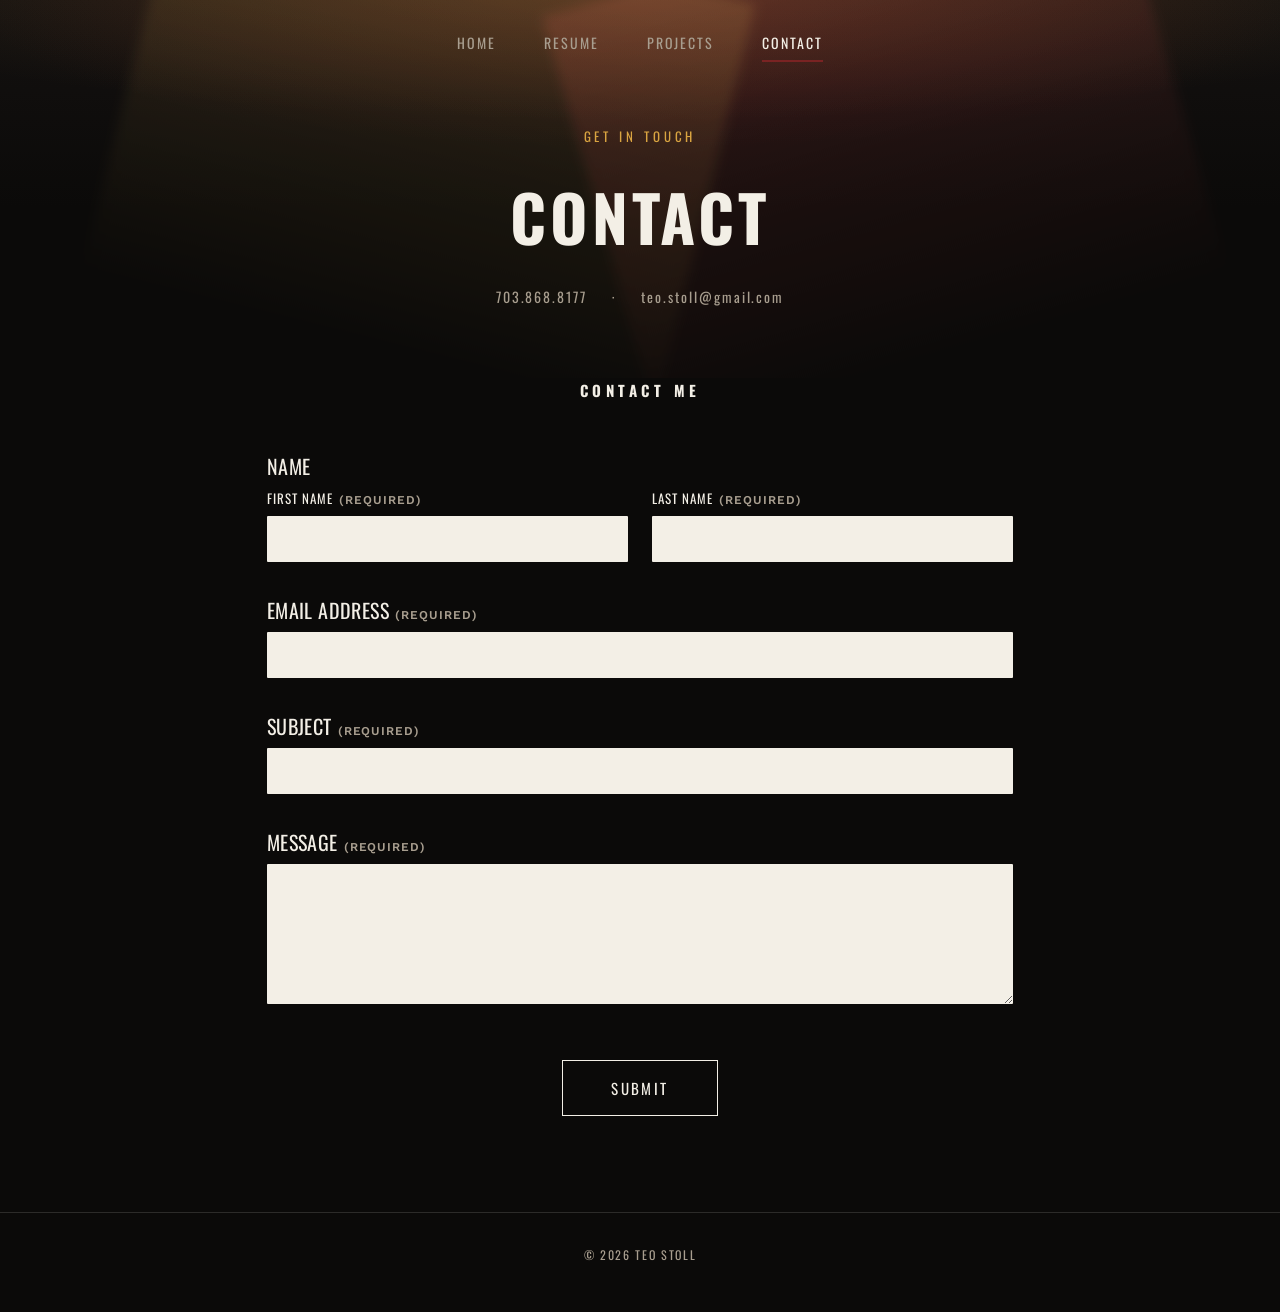
==== contact.html @ d047fc28 "Initial Build" ====
<!DOCTYPE html>
<html lang="en">
<head>
<meta charset="UTF-8">
<meta name="viewport" content="width=device-width, initial-scale=1.0">
<title>Contact — Teo Stoll</title>
<link rel="stylesheet" href="style.css">
</head>
<body>

<div class="stage">
  <nav class="nav">
    <a href="index.html">Home</a>
    <a href="resume.html">Resume</a>
    <a href="projects.html">Projects</a>
    <a href="contact.html" aria-current="page">Contact</a>
  </nav>

  <header class="hero" style="padding-bottom: 56px;">
    <p class="eyebrow">Get In Touch</p>
    <h1 style="font-size: clamp(36px, 7vw, 64px);">Contact</h1>
    <p class="contact-line">
      <span>703.868.8177</span>
      <span>&middot;</span>
      <span>teo.stoll@gmail.com</span>
    </p>
  </header>
</div>

<main class="section">

  <h2 class="section-title">Contact Me</h2>

  <!--
    NOTE: This form has no backend. To actually receive submissions once
    hosted, either:
      (a) point the form at a service like Formspree / Getform / Netlify
          Forms and set the "action" attribute to the URL they give you, or
      (b) swap this for a mailto: link.
    Netlify Forms is the easiest if you deploy there — just add the
    data-netlify="true" attribute to the <form> tag.
  -->
  <form action="#" method="POST">

    <div class="field-group">
      <label>Name</label>
      <div class="field-row">
        <div class="field">
          <label for="first-name" style="font-size: 13px; text-transform: uppercase; letter-spacing: 0.08em;">
            First Name<span class="required-tag">(Required)</span>
          </label>
          <input type="text" id="first-name" name="first-name" required>
        </div>
        <div class="field">
          <label for="last-name" style="font-size: 13px; text-transform: uppercase; letter-spacing: 0.08em;">
            Last Name<span class="required-tag">(Required)</span>
          </label>
          <input type="text" id="last-name" name="last-name" required>
        </div>
      </div>
    </div>

    <div class="field-group">
      <label for="email">Email Address<span class="required-tag">(Required)</span></label>
      <input type="email" id="email" name="email" required>
    </div>

    <div class="field-group">
      <label for="subject">Subject<span class="required-tag">(Required)</span></label>
      <input type="text" id="subject" name="subject" required>
    </div>

    <div class="field-group">
      <label for="message">Message<span class="required-tag">(Required)</span></label>
      <textarea id="message" name="message" required></textarea>
    </div>

    <button type="submit" class="submit-btn">Submit</button>

  </form>

</main>

<footer>&copy; 2026 Teo Stoll</footer>

</body>
</html>
---- style.css ----
/* ============================================
   TEO STOLL — site stylesheet
   Theme: Stage / spotlight, dark ground, warm rim light
   ============================================ */

@import url('https://fonts.googleapis.com/css2?family=Oswald:wght@400;500;600;700&family=Work+Sans:wght@400;500;600&display=swap');

:root {
  --ground:      #0b0a09;
  --ground-2:    #141110;
  --ember:       #7a2323;
  --spotlight:   #d9a441;
  --paper:       #f3efe6;
  --paper-dim:   #a89e8f;
  --line:        rgba(243, 239, 230, 0.14);

  --display: 'Oswald', 'Arial Narrow', sans-serif;
  --body:    'Work Sans', -apple-system, sans-serif;

  --gutter: clamp(24px, 6vw, 96px);
}

* { box-sizing: border-box; }

html { scroll-behavior: smooth; }

body {
  margin: 0;
  background: var(--ground);
  color: var(--paper);
  font-family: var(--body);
  line-height: 1.6;
  -webkit-font-smoothing: antialiased;
}

a { color: inherit; text-decoration: none; }

img { max-width: 100%; display: block; }

::selection { background: var(--ember); color: var(--paper); }

/* ---------- Stage / spotlight backdrop ---------- */
/* Signature element: crossing beams of light rendered in pure CSS,
   standing in for a photographed stage without reusing any image asset. */

.stage {
  position: relative;
  overflow: hidden;
  background:
    radial-gradient(ellipse 120% 70% at 50% -10%, rgba(217,164,65,0.16), transparent 60%),
    radial-gradient(ellipse 80% 60% at 50% 0%, rgba(122,35,35,0.28), transparent 65%),
    linear-gradient(180deg, var(--ground-2) 0%, var(--ground) 55%);
}

.stage::before,
.stage::after {
  content: "";
  position: absolute;
  top: -20%;
  width: 46vw;
  height: 160%;
  background: linear-gradient(180deg, rgba(217,164,65,0.16), transparent 70%);
  filter: blur(6px);
  mix-blend-mode: screen;
  pointer-events: none;
}

.stage::before {
  left: 8%;
  transform: rotate(14deg);
  animation: sway-left 14s ease-in-out infinite alternate;
}

.stage::after {
  right: 6%;
  background: linear-gradient(180deg, rgba(122,35,35,0.30), transparent 72%);
  transform: rotate(-16deg);
  animation: sway-right 16s ease-in-out infinite alternate;
}

@keyframes sway-left {
  from { transform: rotate(10deg) translateX(0); }
  to   { transform: rotate(18deg) translateX(2vw); }
}
@keyframes sway-right {
  from { transform: rotate(-12deg) translateX(0); }
  to   { transform: rotate(-20deg) translateX(-2vw); }
}

@media (prefers-reduced-motion: reduce) {
  .stage::before, .stage::after { animation: none; }
}

/* ---------- Nav ---------- */

.nav {
  display: flex;
  justify-content: center;
  gap: clamp(20px, 4vw, 48px);
  padding: 32px var(--gutter) 0;
  position: relative;
  z-index: 2;
}

.nav a {
  font-family: var(--display);
  font-size: 14px;
  letter-spacing: 0.14em;
  text-transform: uppercase;
  color: var(--paper-dim);
  padding-bottom: 6px;
  border-bottom: 2px solid transparent;
  transition: color 0.2s ease, border-color 0.2s ease;
}

.nav a:hover,
.nav a:focus-visible {
  color: var(--paper);
  border-color: var(--spotlight);
}

.nav a[aria-current="page"] {
  color: var(--paper);
  border-color: var(--ember);
}

/* ---------- Hero ---------- */

.hero {
  position: relative;
  z-index: 2;
  text-align: center;
  padding: 64px var(--gutter) 88px;
}

.hero .eyebrow {
  font-family: var(--display);
  font-size: 13px;
  letter-spacing: 0.3em;
  text-transform: uppercase;
  color: var(--spotlight);
  margin: 0 0 18px;
}

.hero h1 {
  font-family: var(--display);
  font-weight: 700;
  font-size: clamp(48px, 10vw, 104px);
  letter-spacing: 0.06em;
  margin: 0;
  text-transform: uppercase;
}

.hero .contact-line {
  margin-top: 18px;
  font-family: var(--display);
  font-size: 14px;
  letter-spacing: 0.14em;
  color: var(--paper-dim);
}

.hero .contact-line span { margin: 0 10px; }

.hero p.lede {
  max-width: 620px;
  margin: 28px auto 0;
  color: var(--paper-dim);
  font-size: 17px;
}

/* ---------- Section shell ---------- */

.section {
  position: relative;
  z-index: 2;
  max-width: 900px;
  margin: 0 auto;
  padding: 0 var(--gutter) 96px;
}

.section-title {
  font-family: var(--display);
  font-size: 15px;
  letter-spacing: 0.3em;
  text-transform: uppercase;
  color: var(--paper);
  text-align: center;
  margin: 0 0 48px;
}

hr.rule {
  border: none;
  border-top: 1px solid var(--line);
  margin: 0;
}

/* ---------- Forms (contact page) ---------- */

.field-group { margin-bottom: 32px; }

.field-group label,
.field-row .field label {
  display: block;
  font-family: var(--display);
  font-size: 20px;
  letter-spacing: 0.02em;
  text-transform: uppercase;
  margin-bottom: 6px;
}

.required-tag {
  font-family: var(--body);
  font-size: 12px;
  letter-spacing: 0.08em;
  text-transform: uppercase;
  color: var(--paper-dim);
  font-weight: 600;
  margin-left: 6px;
}

.field-row {
  display: grid;
  grid-template-columns: 1fr 1fr;
  gap: 24px;
}

@media (max-width: 560px) {
  .field-row { grid-template-columns: 1fr; }
}

input[type="text"],
input[type="email"],
textarea {
  width: 100%;
  background: var(--paper);
  color: #1a1a1a;
  border: none;
  padding: 14px 16px;
  font-family: var(--body);
  font-size: 15px;
  border-radius: 1px;
}

textarea { min-height: 140px; resize: vertical; }

input:focus-visible,
textarea:focus-visible {
  outline: 3px solid var(--spotlight);
  outline-offset: 1px;
}

.submit-btn {
  display: block;
  margin: 48px auto 0;
  background: transparent;
  border: 1px solid var(--paper);
  color: var(--paper);
  font-family: var(--display);
  font-size: 15px;
  letter-spacing: 0.16em;
  text-transform: uppercase;
  padding: 16px 48px;
  cursor: pointer;
  transition: background 0.2s ease, color 0.2s ease, border-color 0.2s ease;
}

.submit-btn:hover,
.submit-btn:focus-visible {
  background: var(--spotlight);
  border-color: var(--spotlight);
  color: #1a1400;
}

.contact-details {
  text-align: center;
  margin-bottom: 56px;
  color: var(--paper-dim);
  font-family: var(--display);
  letter-spacing: 0.1em;
}

.contact-details a { color: var(--paper); }

/* ---------- Resume page ---------- */

.resume-entry {
  display: grid;
  grid-template-columns: 160px 1fr;
  gap: 24px;
  padding: 28px 0;
  border-bottom: 1px solid var(--line);
}

.resume-entry:last-child { border-bottom: none; }

.resume-entry .when {
  font-family: var(--display);
  font-size: 13px;
  letter-spacing: 0.1em;
  text-transform: uppercase;
  color: var(--spotlight);
}

.resume-entry h3 {
  font-family: var(--display);
  font-size: 20px;
  letter-spacing: 0.02em;
  margin: 0 0 4px;
  text-transform: uppercase;
}

.resume-entry .role-meta {
  color: var(--paper-dim);
  font-size: 14px;
  margin-bottom: 10px;
}

.resume-entry ul {
  margin: 0;
  padding-left: 18px;
  color: var(--paper-dim);
}

.resume-entry ul li { margin-bottom: 6px; }

@media (max-width: 560px) {
  .resume-entry { grid-template-columns: 1fr; }
}

.skills-grid {
  display: grid;
  grid-template-columns: repeat(auto-fit, minmax(160px, 1fr));
  gap: 16px;
  margin-top: 16px;
}

.skill-chip {
  border: 1px solid var(--line);
  padding: 12px 16px;
  font-family: var(--display);
  font-size: 13px;
  letter-spacing: 0.08em;
  text-transform: uppercase;
  text-align: center;
  color: var(--paper-dim);
}

/* ---------- Projects page ---------- */

.project-grid {
  display: grid;
  grid-template-columns: repeat(auto-fit, minmax(260px, 1fr));
  gap: 28px;
}

.project-card {
  border: 1px solid var(--line);
  padding: 28px;
  transition: border-color 0.2s ease, transform 0.2s ease;
}

.project-card:hover {
  border-color: var(--spotlight);
  transform: translateY(-3px);
}

.project-card .tag {
  font-family: var(--display);
  font-size: 12px;
  letter-spacing: 0.14em;
  text-transform: uppercase;
  color: var(--spotlight);
  margin-bottom: 10px;
  display: block;
}

.project-card h3 {
  font-family: var(--display);
  font-size: 22px;
  text-transform: uppercase;
  margin: 0 0 10px;
}

.project-card p {
  color: var(--paper-dim);
  font-size: 15px;
  margin: 0 0 16px;
}

.project-card .links a {
  font-family: var(--display);
  font-size: 13px;
  letter-spacing: 0.08em;
  text-transform: uppercase;
  border-bottom: 1px solid var(--spotlight);
  padding-bottom: 2px;
  margin-right: 18px;
}

/* ---------- Footer ---------- */

footer {
  position: relative;
  z-index: 2;
  text-align: center;
  padding: 32px var(--gutter) 48px;
  border-top: 1px solid var(--line);
  color: var(--paper-dim);
  font-family: var(--display);
  font-size: 12px;
  letter-spacing: 0.14em;
  text-transform: uppercase;
}
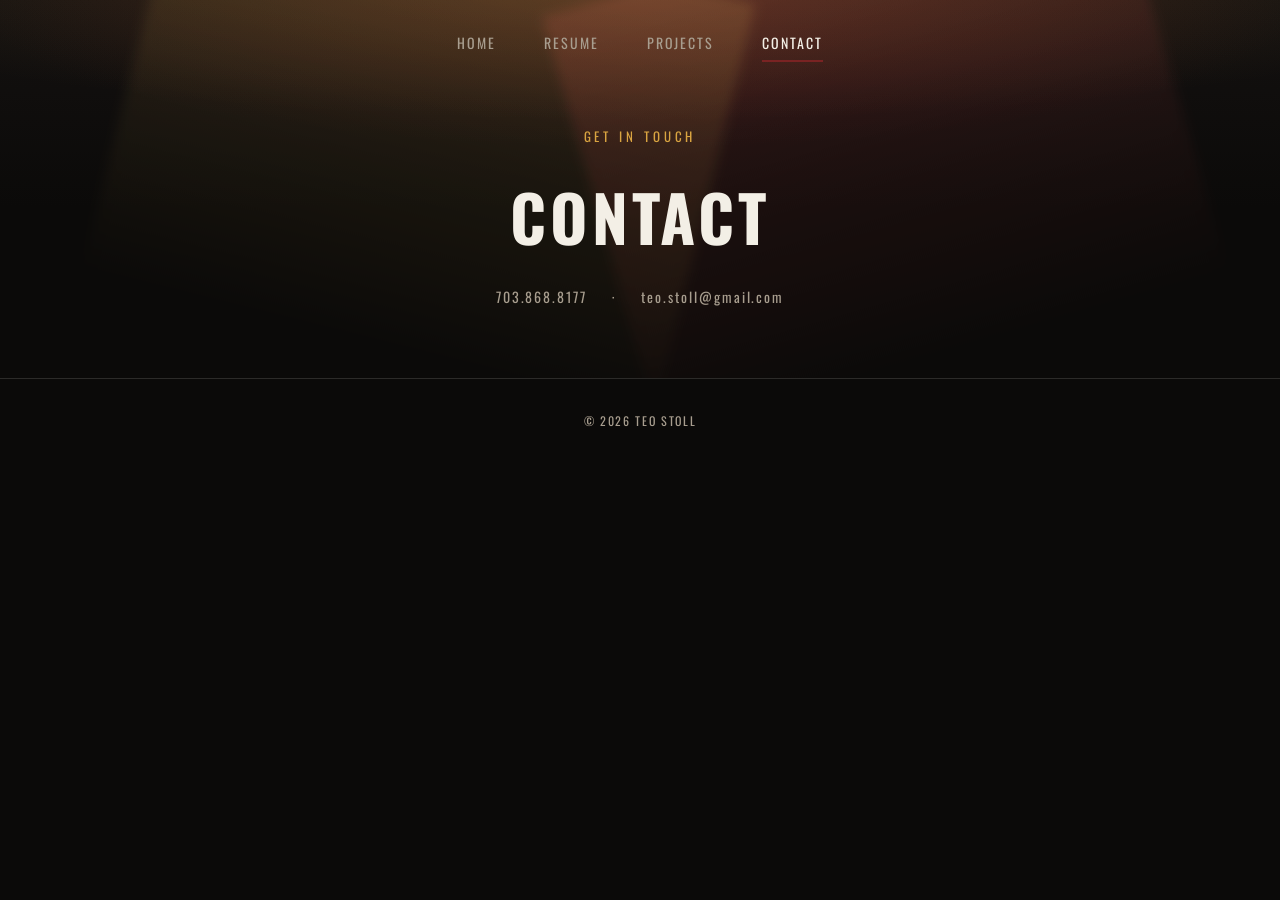
==== commit 53476453: "Updating Contact page" ====
--- a/contact.html
+++ b/contact.html
@@ -22,25 +22,23 @@
     <p class="contact-line">
       <span>703.868.8177</span>
       <span>&middot;</span>
-      <span>teo.stoll@gmail.com</span>
+      <span><a href="mailto:teo.stoll@gmail.com">teo.stoll@gmail.com</a></span>
     </p>
   </header>
 </div>
-
+<!---
 <main class="section">
 
   <h2 class="section-title">Contact Me</h2>
 
-  <!--
-    NOTE: This form has no backend. To actually receive submissions once
-    hosted, either:
-      (a) point the form at a service like Formspree / Getform / Netlify
-          Forms and set the "action" attribute to the URL they give you, or
-      (b) swap this for a mailto: link.
-    Netlify Forms is the easiest if you deploy there — just add the
-    data-netlify="true" attribute to the <form> tag.
-  -->
-  <form action="#" method="POST">
+    Form submissions are handled by Formspree (https://formspree.io).
+    Manage/view submissions at https://formspree.io/forms/xnjkgkqa
+
+    Submission is done via JS (fetch) instead of a plain HTML POST so we can
+    control the post-submit redirect ourselves, since Formspree's built-in
+    custom redirect (_next) is a paid-plan feature. This approach is free
+    on any plan.
+  <form id="contact-form" action="https://formspree.io/f/xnjkgkqa" method="POST">
 
     <div class="field-group">
       <label>Name</label>
@@ -67,7 +65,7 @@
 
     <div class="field-group">
       <label for="subject">Subject<span class="required-tag">(Required)</span></label>
-      <input type="text" id="subject" name="subject" required>
+      <input type="text" id="subject" name="_subject" required>
     </div>
 
     <div class="field-group">
@@ -75,13 +73,57 @@
       <textarea id="message" name="message" required></textarea>
     </div>
 
-    <button type="submit" class="submit-btn">Submit</button>
+     Honeypot: real visitors never fill this in; bots often do. Formspree silently drops these. 
+    <input type="text" name="_gotcha" style="display:none" tabindex="-1" autocomplete="off">
+
+    <p id="form-error" style="display:none; color:#e07a7a; text-align:center; margin-top:24px;"></p>
+
+    <button type="submit" class="submit-btn" id="submit-btn">Submit</button>
 
   </form>
 
+  <script>
+    const form = document.getElementById('contact-form');
+    const submitBtn = document.getElementById('submit-btn');
+    const errorEl = document.getElementById('form-error');
+
+    form.addEventListener('submit', async function (event) {
+      event.preventDefault();
+      errorEl.style.display = 'none';
+      submitBtn.disabled = true;
+      submitBtn.textContent = 'Sending…';
+
+      try {
+        const response = await fetch(form.action, {
+          method: 'POST',
+          body: new FormData(form),
+          headers: { 'Accept': 'application/json' }
+        });
+
+        if (response.ok) {
+          window.location.href = 'thank-you.html';
+        } else {
+          const data = await response.json().catch(() => null);
+          const message = data && data.errors
+            ? data.errors.map(e => e.message).join(', ')
+            : 'Something went wrong sending your message. Please try again or email directly.';
+          errorEl.textContent = message;
+          errorEl.style.display = 'block';
+          submitBtn.disabled = false;
+          submitBtn.textContent = 'Submit';
+        }
+      } catch (err) {
+        errorEl.textContent = 'Something went wrong sending your message. Please try again or email directly.';
+        errorEl.style.display = 'block';
+        submitBtn.disabled = false;
+        submitBtn.textContent = 'Submit';
+      }
+    });
+  </script>
+
 </main>
-
+-->
 <footer>&copy; 2026 Teo Stoll</footer>
 
 </body>
-</html>
+</html>
--- a/style.css
+++ b/style.css
@@ -168,6 +168,20 @@
   font-size: 17px;
 }
 
+/* ---------- Headshot (About section) ---------- */
+
+.headshot {
+  display: block;
+  width: 440px;
+  max-width: 60vw;
+  aspect-ratio: 2906 / 3632;
+  height: auto;
+  object-fit: cover;
+  margin: 0 auto 40px;
+  border: 1px solid var(--line);
+  filter: grayscale(100%);
+}
+
 /* ---------- Section shell ---------- */
 
 .section {
@@ -345,6 +359,28 @@
   color: var(--paper-dim);
 }
 
+/* ---------- Resume PDF embed ---------- */
+
+.pdf-embed {
+  border: 1px solid var(--line);
+  background: var(--ground-2);
+  height: 82vh;
+  min-height: 480px;
+}
+
+.pdf-embed iframe {
+  width: 100%;
+  height: 100%;
+  border: 0;
+}
+
+.pdf-fallback-note {
+  text-align: center;
+  color: var(--paper-dim);
+  font-size: 13px;
+  margin: 16px 0 0;
+}
+
 /* ---------- Projects page ---------- */
 
 .project-grid {
@@ -410,4 +446,4 @@
   font-size: 12px;
   letter-spacing: 0.14em;
   text-transform: uppercase;
-}
+}
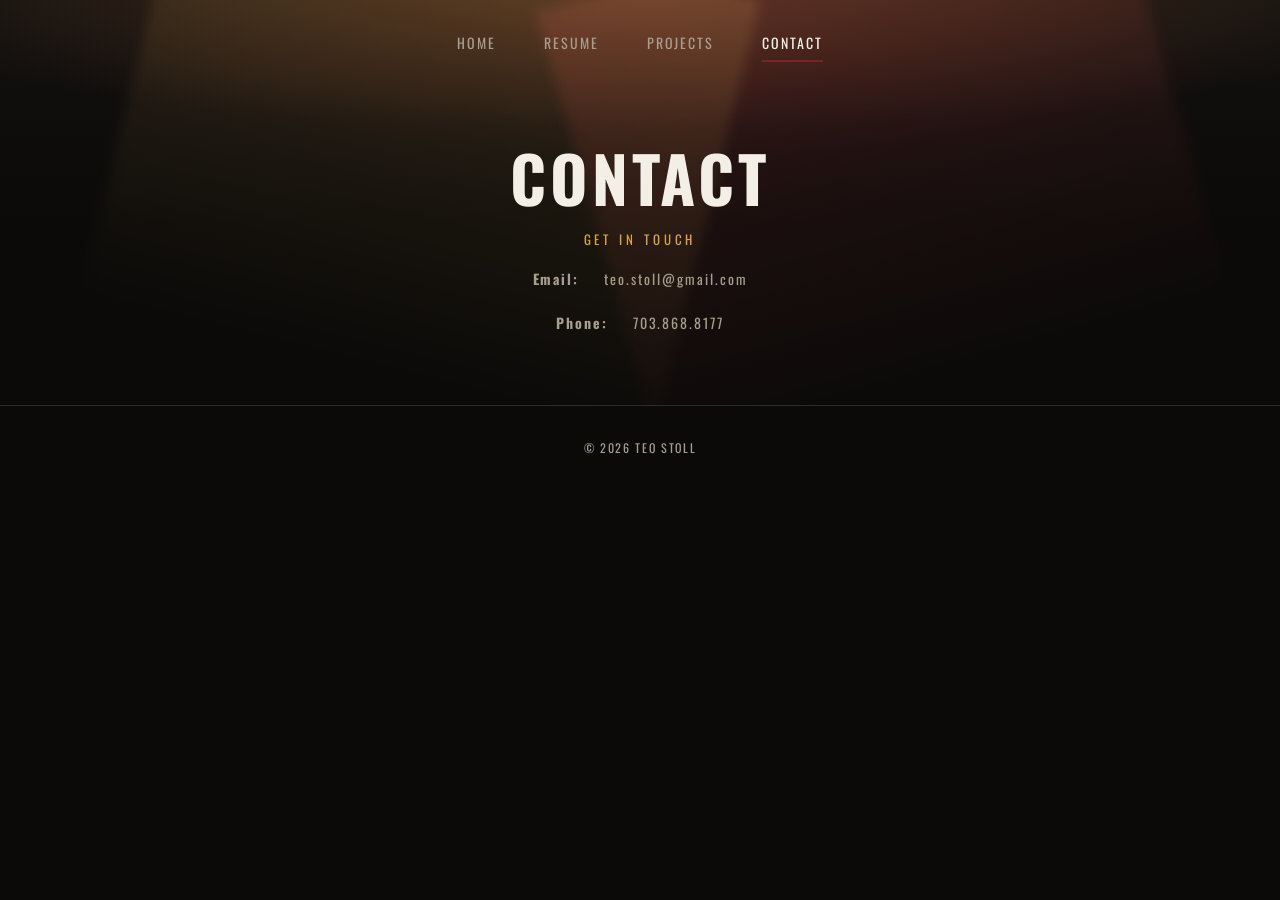
==== commit edc2b1f7: "Update index and contact formatting" ====
--- a/contact.html
+++ b/contact.html
@@ -17,12 +17,16 @@
   </nav>
 
   <header class="hero" style="padding-bottom: 56px;">
+    <h1 style="font-size: clamp(36px, 7vw, 64px);">Contact</h1>
     <p class="eyebrow">Get In Touch</p>
-    <h1 style="font-size: clamp(36px, 7vw, 64px);">Contact</h1>
     <p class="contact-line">
+      <span> <b>Email:</b></span>
+      <span><a href="mailto:teo.stoll@gmail.com">teo.stoll@gmail.com</a></span>
+      <br>
+      <!--<span>&middot;</span>-->
+      <br>
+      <span> <b>Phone:</b></span>  
       <span>703.868.8177</span>
-      <span>&middot;</span>
-      <span><a href="mailto:teo.stoll@gmail.com">teo.stoll@gmail.com</a></span>
     </p>
   </header>
 </div>
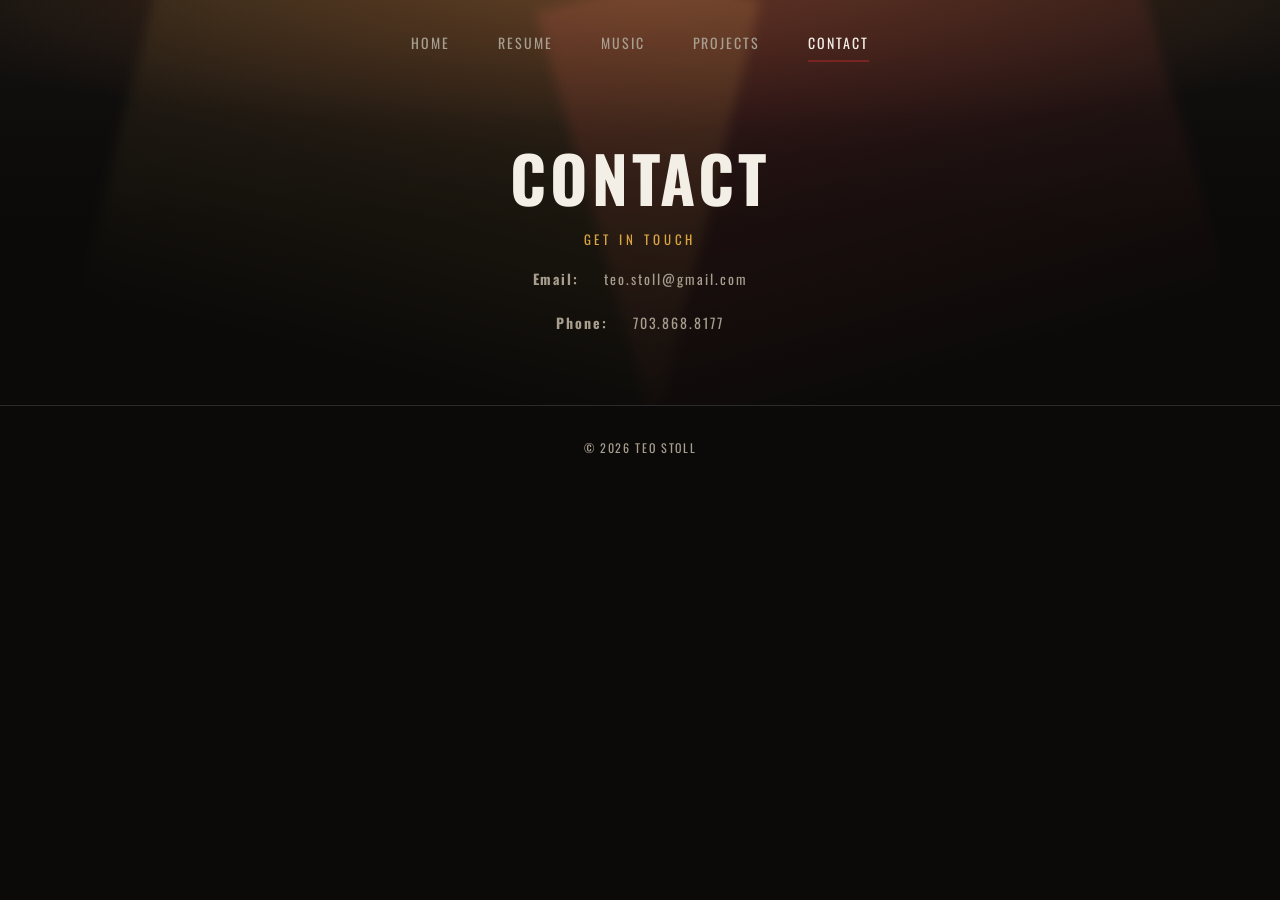
==== commit 9022a4df: "Adding Music page" ====
--- a/contact.html
+++ b/contact.html
@@ -12,6 +12,7 @@
   <nav class="nav">
     <a href="index.html">Home</a>
     <a href="resume.html">Resume</a>
+    <a href="music.html">Music</a>
     <a href="projects.html">Projects</a>
     <a href="contact.html" aria-current="page">Contact</a>
   </nav>
